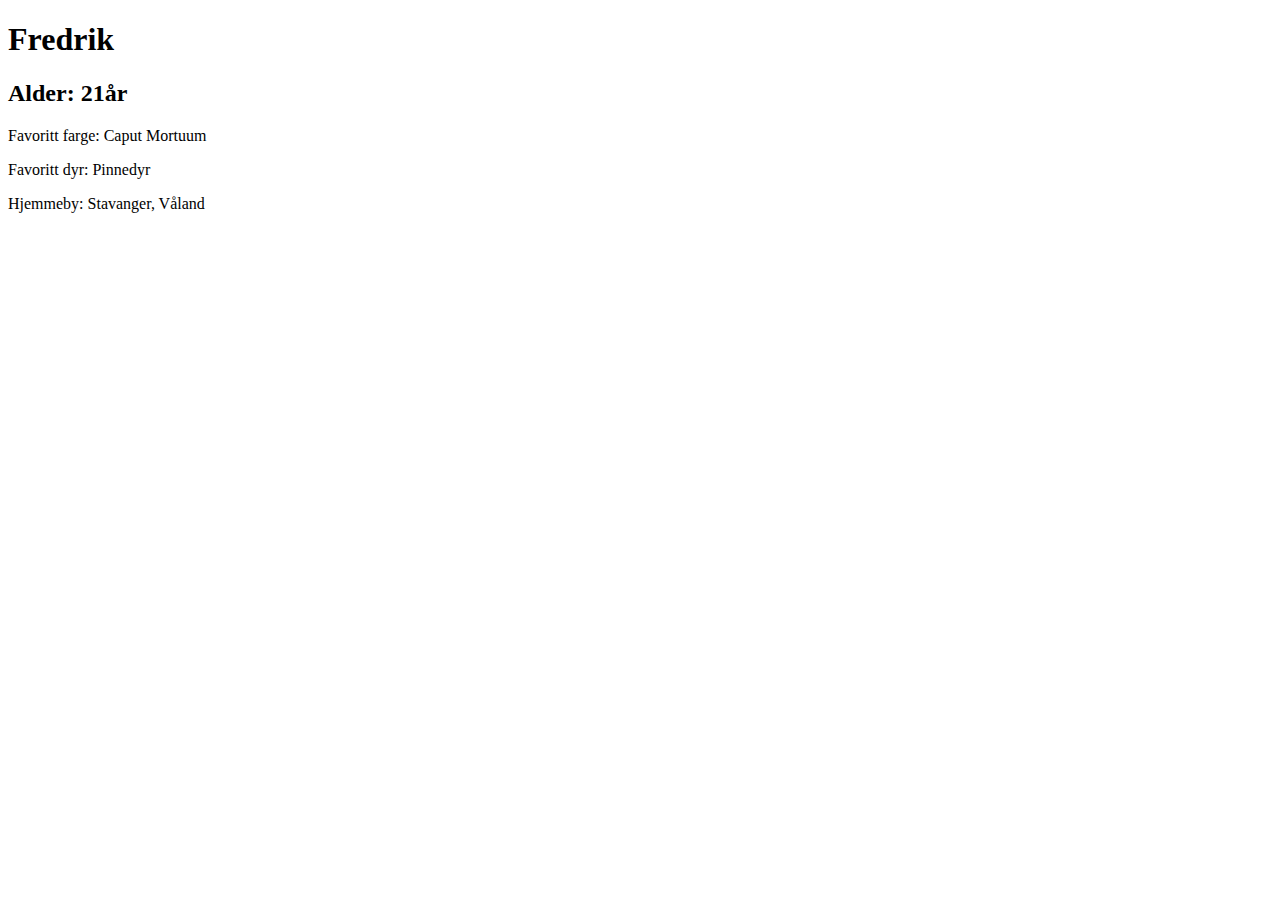
==== Fredrik.html @ d7c05e23 "Add files via upload" ====
<!DOCTYPE html>
<html lang="en">
<head>
    <meta charset="UTF-8">
    <meta name="viewport" content="width=device-width, initial-scale=1.0">
    <title>Fredrik</title>
    <script src="js/figures.js" defer></script>
    <script src="js/fredrik.js" defer></script>
</head>
<body>
    <h1>Fredrik</h1>
    <h2>Alder: 21år</h2>
    <p>Favoritt farge: Caput Mortuum</p>
    <p>Favoritt dyr: Pinnedyr</p>
    <p>Hjemmeby: Stavanger, Våland</p>

    <canvas id="canvas" width="720" height="400"></canvas>
    <svg id="svg" xmlns="http://www.w3.org/2000/svg"></svg>
</body>
</html>
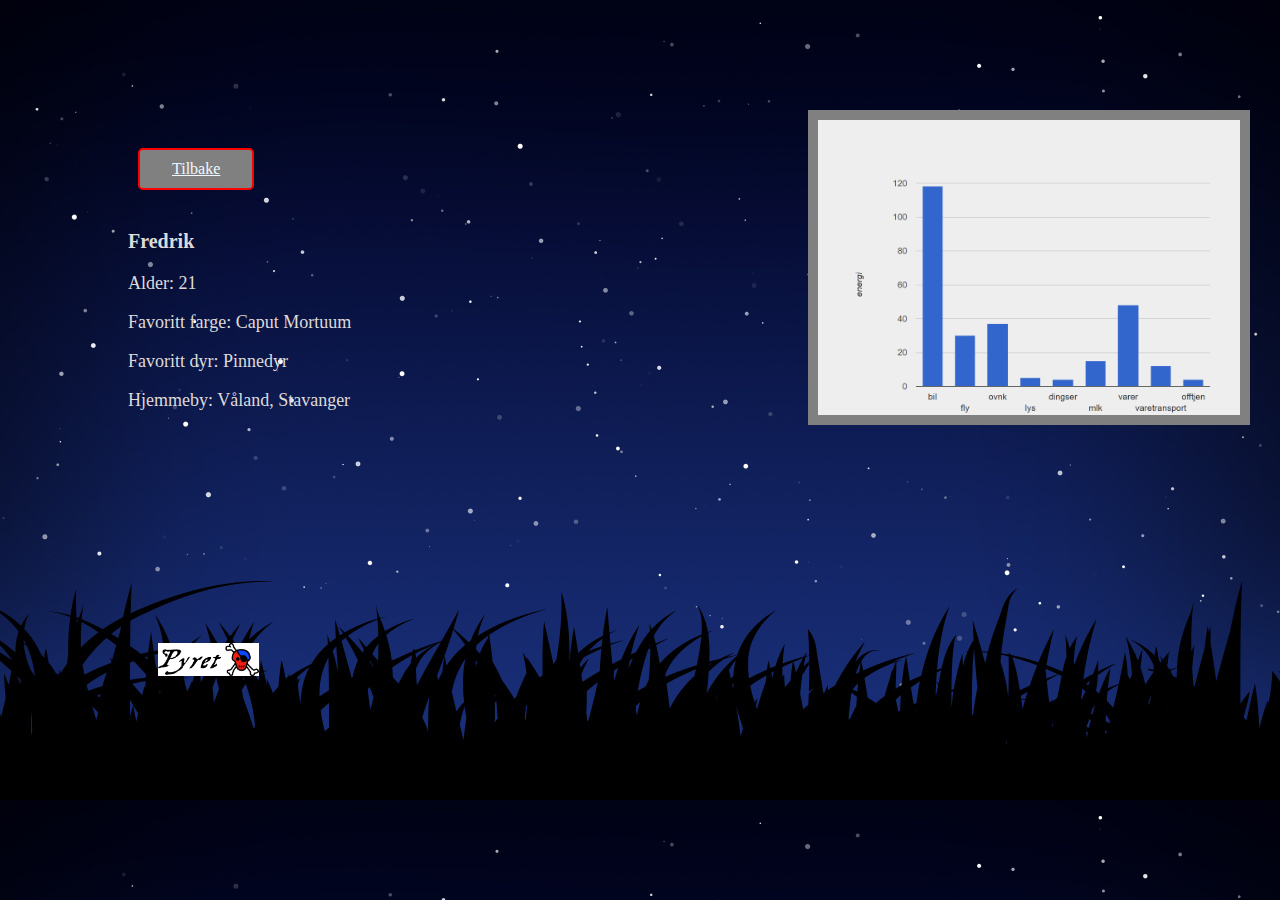
==== commit 782bea8a: "Update Fredrik.html" ====
--- a/Fredrik.html
+++ b/Fredrik.html
@@ -1,3 +1,4 @@
+
 <!DOCTYPE html>
 <html lang="en">
 <head>
@@ -6,15 +7,22 @@
     <title>Fredrik</title>
     <script src="js/figures.js" defer></script>
     <script src="js/fredrik.js" defer></script>
+    <link rel="stylesheet" href="CSS/2a.css">
 </head>
 <body>
-    <h1>Fredrik</h1>
-    <h2>Alder: 21år</h2>
+    <a href="index.html" button class="button1">Tilbake</a>
+
+    <p class ="name">Fredrik</p>
+    <p>Alder: 21</p>
     <p>Favoritt farge: Caput Mortuum</p>
     <p>Favoritt dyr: Pinnedyr</p>
-    <p>Hjemmeby: Stavanger, Våland</p>
+    <p>Hjemmeby: Våland, Stavanger</p>
 
-    <canvas id="canvas" width="720" height="400"></canvas>
+    <canvas id="canvas" width="350" height="200"></canvas>
     <svg id="svg" xmlns="http://www.w3.org/2000/svg"></svg>
+    <a href="https://github.com/Juliekog/IND-REPOSITORY/blob/main/Progoblig_3/Julie.arr">
+        <img src="images/pyret.png" alt="pyret">
+        <img src="images/Graf-med-bil.png" class="img2" alt="Graf-med-bil">
+    </a>
 </body>
 </html>--- a/CSS/2a.css
+++ b/CSS/2a.css
@@ -0,0 +1,101 @@
+
+  body {
+    
+    margin: auto;
+    width: auto;
+    padding: 10%;
+   
+    background-image: url("../images/background.jpg");
+
+    background-size: cover;
+
+  }
+  img { 
+    width: 10%;
+    height: auto;
+    object-fit: cover; 
+    float: left;
+    margin-right:  20px;
+    margin-left: 20px; 
+    margin-top: -10px; 
+    background-color: white;
+}
+.img2 { width: 33%;
+    height: auto;
+    object-fit: cover; 
+    float: right;
+    margin-right:  20px;
+    margin-left: 20px; 
+    margin-top: -10px;
+ position: absolute;
+ top: 120px;
+ right: 10px;
+ border: 10px solid gray;
+}
+.img3 {
+    
+    height: auto;
+    object-fit: cover;
+    float: none;
+    width: 25%;
+    background: none;
+    
+}
+#tab{
+    text-align: center;
+    position: absolute;
+}
+p {
+font-size: 18px;   /* Adjust the font size /
+color: #333;       / Adjust the text color /
+line-height: 1;   / Adjust the line height /
+margin-bottom: 20px; / Adjust the bottom margin */ 
+color: rgb(222, 218, 218);
+}
+
+.name {
+    font-weight: bold;
+    font-size: 20px;
+    margin-top: 40px;
+}
+
+a {
+display: block;
+margin-top: 20px;
+margin-left: 10px;
+clear: left;
+color: yellow;
+}
+.button1{
+    background-color: grey;
+    border: 2px solid red;
+    color: aliceblue;
+    padding: 10px 32px;
+    text-align: center;
+    display: inline-block;
+    font-size: 16px;
+    border-radius: 5px;
+}
+
+div {
+    display: flex;
+}
+.a2{
+    text-align: center;
+    border: 2px solid whitesmoke;
+    }
+    h1 {
+        text-align: center;
+        color: rgb(222, 218, 218);
+    }
+    
+/*width: 150px;
+        height: 150px;
+        object-fit: cover;
+        border-radius: 0px;
+        float: left;
+        margin-top: 20px;
+        margin-bottom: 20px;
+        margin-right:  10px;
+        margin-left: 20px;
+        position: relative;/*
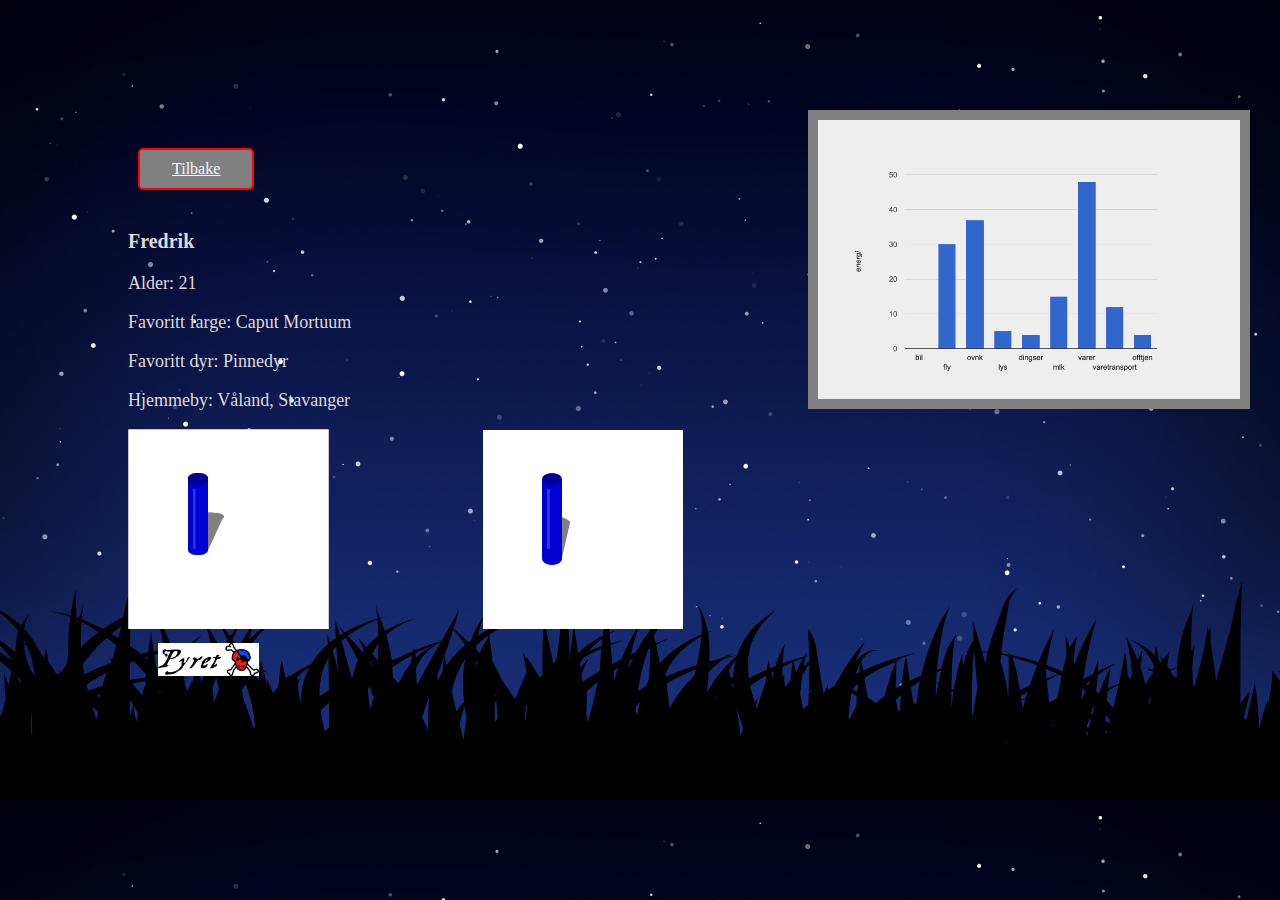
==== commit b77108ea: "Update Fredrik.html" ====
--- a/Fredrik.html
+++ b/Fredrik.html
@@ -22,7 +22,7 @@
     <svg id="svg" xmlns="http://www.w3.org/2000/svg"></svg>
     <a href="https://github.com/Juliekog/IND-REPOSITORY/blob/main/Progoblig_3/Julie.arr">
         <img src="images/pyret.png" alt="pyret">
-        <img src="images/Graf-med-bil.png" class="img2" alt="Graf-med-bil">
+        <img src="images/Tabell-uten-bil.png" class="img2" alt="Graf-med-bil">
     </a>
 </body>
 </html>--- a/CSS/2a.css
+++ b/CSS/2a.css
@@ -39,7 +39,16 @@
     float: none;
     width: 25%;
     background: none;
-    
+
+}
+.img4 {
+    height: auto;
+    width: 10%;
+    object-fit: cover;
+    float: left;
+    position: absolute;
+    bottom: 20px;
+    right: 260px;
 }
 #tab{
     text-align: center;
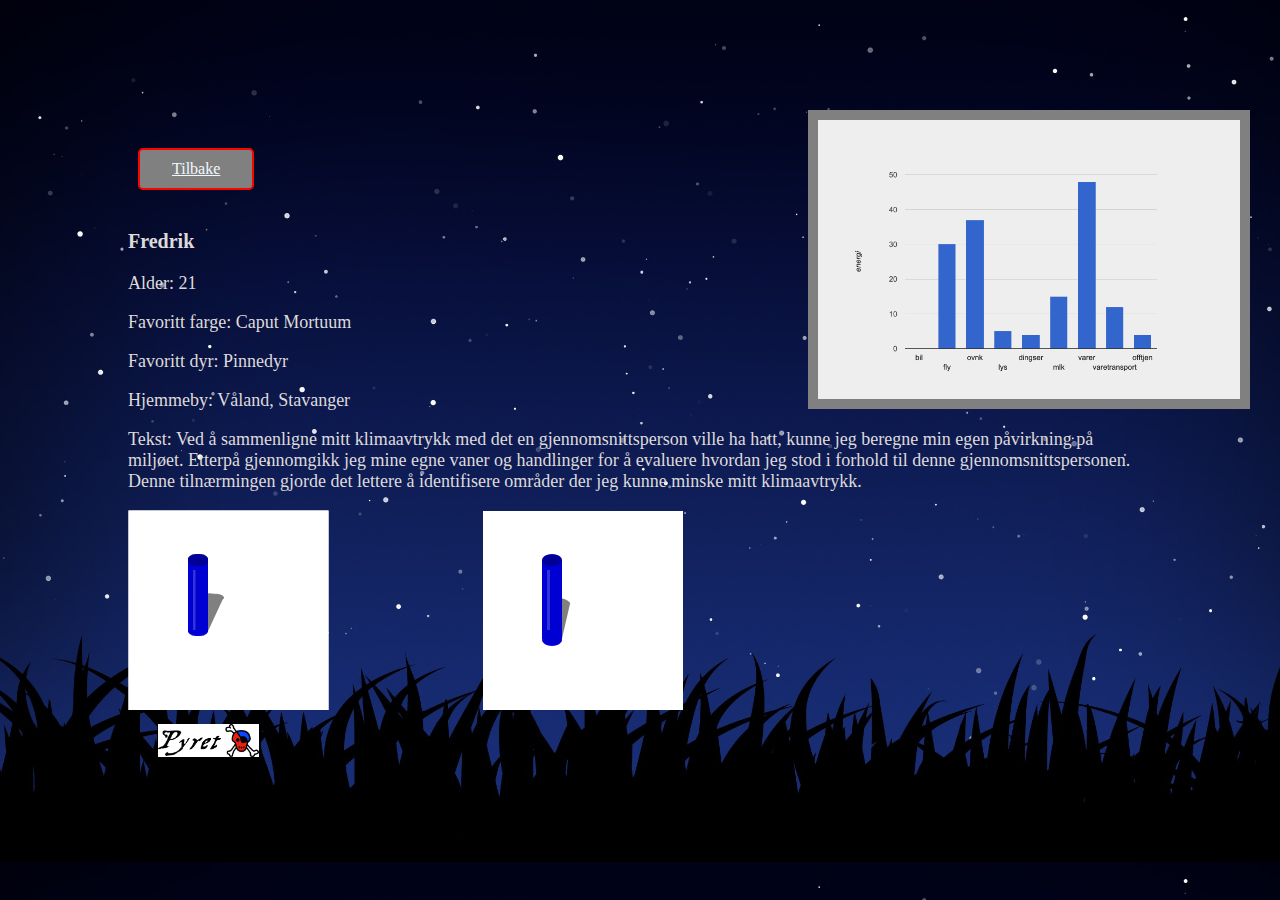
==== commit 1a2fb38b: "Update Fredrik.html" ====
--- a/Fredrik.html
+++ b/Fredrik.html
@@ -17,10 +17,12 @@
     <p>Favoritt farge: Caput Mortuum</p>
     <p>Favoritt dyr: Pinnedyr</p>
     <p>Hjemmeby: Våland, Stavanger</p>
+    <p>Tekst: Ved å sammenligne mitt klimaavtrykk med det en gjennomsnittsperson ville ha hatt, kunne jeg beregne min egen påvirkning på miljøet. Etterpå gjennomgikk jeg mine egne vaner og handlinger for å evaluere hvordan jeg stod i forhold til denne gjennomsnittspersonen. Denne tilnærmingen gjorde det lettere å identifisere områder der jeg kunne minske mitt klimaavtrykk.
+    </p>
 
     <canvas id="canvas" width="350" height="200"></canvas>
     <svg id="svg" xmlns="http://www.w3.org/2000/svg"></svg>
-    <a href="https://github.com/Juliekog/IND-REPOSITORY/blob/main/Progoblig_3/Julie.arr">
+    <a href=https://github.com/FredrikHusebruh/ProsjektOb03.git>
         <img src="images/pyret.png" alt="pyret">
         <img src="images/Tabell-uten-bil.png" class="img2" alt="Graf-med-bil">
     </a>
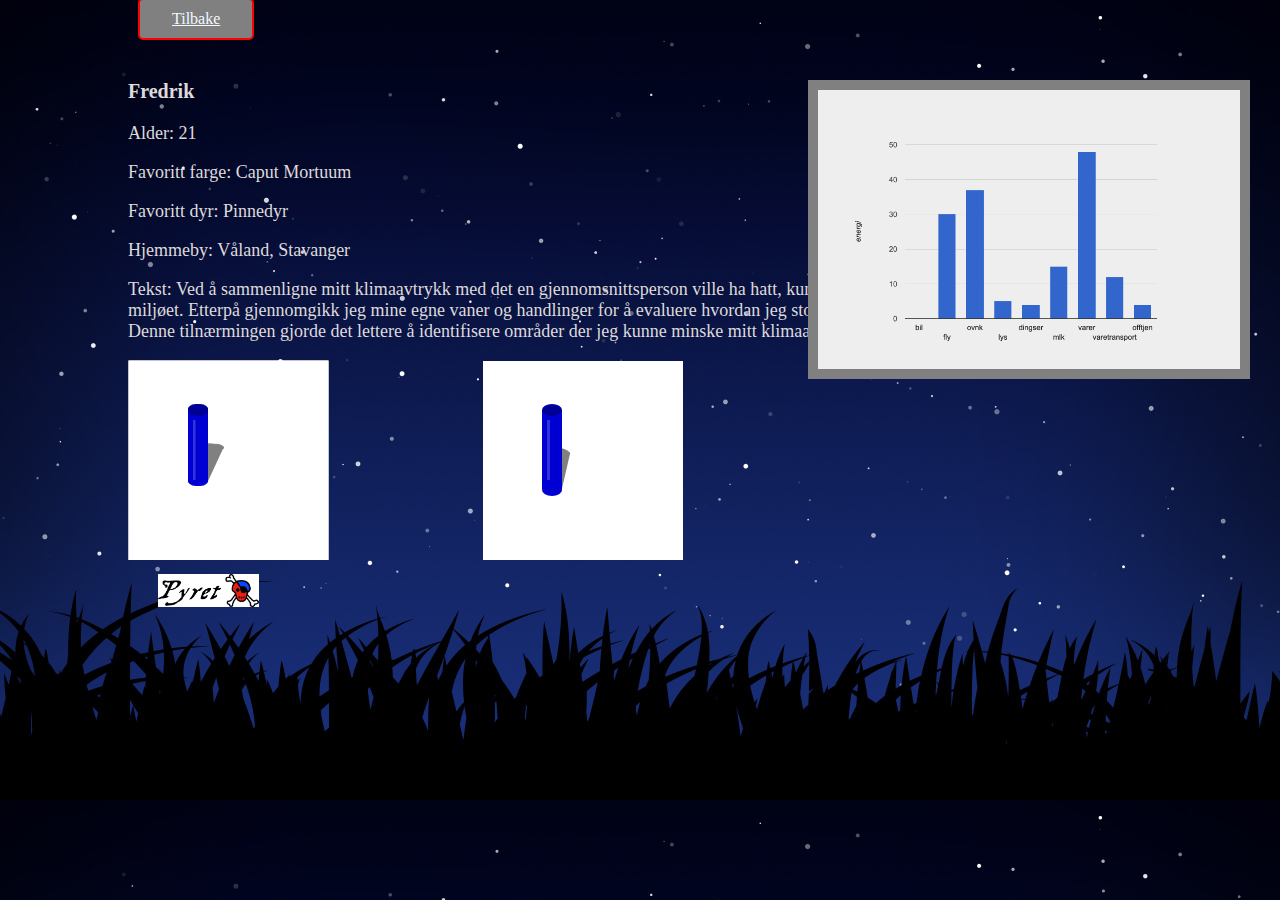
==== commit c15a50ba: "Update Fredrik.html" ====
--- a/Fredrik.html
+++ b/Fredrik.html
@@ -1,30 +1,30 @@
-
-<!DOCTYPE html>
-<html lang="en">
-<head>
-    <meta charset="UTF-8">
-    <meta name="viewport" content="width=device-width, initial-scale=1.0">
-    <title>Fredrik</title>
-    <script src="js/figures.js" defer></script>
-    <script src="js/fredrik.js" defer></script>
-    <link rel="stylesheet" href="CSS/2a.css">
-</head>
-<body>
-    <a href="index.html" button class="button1">Tilbake</a>
-
-    <p class ="name">Fredrik</p>
-    <p>Alder: 21</p>
-    <p>Favoritt farge: Caput Mortuum</p>
-    <p>Favoritt dyr: Pinnedyr</p>
-    <p>Hjemmeby: Våland, Stavanger</p>
-    <p>Tekst: Ved å sammenligne mitt klimaavtrykk med det en gjennomsnittsperson ville ha hatt, kunne jeg beregne min egen påvirkning på miljøet. Etterpå gjennomgikk jeg mine egne vaner og handlinger for å evaluere hvordan jeg stod i forhold til denne gjennomsnittspersonen. Denne tilnærmingen gjorde det lettere å identifisere områder der jeg kunne minske mitt klimaavtrykk.
-    </p>
-
-    <canvas id="canvas" width="350" height="200"></canvas>
-    <svg id="svg" xmlns="http://www.w3.org/2000/svg"></svg>
-    <a href=https://github.com/FredrikHusebruh/ProsjektOb03.git>
-        <img src="images/pyret.png" alt="pyret">
-        <img src="images/Tabell-uten-bil.png" class="img2" alt="Graf-med-bil">
-    </a>
-</body>
+
+<!DOCTYPE html>
+<html lang="en">
+<head>
+    <meta charset="UTF-8">
+    <meta name="viewport" content="width=device-width, initial-scale=1.0">
+    <title>Fredrik</title>
+    <script src="js/figures.js" defer></script>
+    <script src="js/fredrik.js" defer></script>
+    <link rel="stylesheet" href="CSS/2a.css">
+</head>
+<body>
+    <a href="index.html" button class="button1">Tilbake</a>
+
+    <p class ="name">Fredrik</p>
+    <p>Alder: 21</p>
+    <p>Favoritt farge: Caput Mortuum</p>
+    <p>Favoritt dyr: Pinnedyr</p>
+    <p>Hjemmeby: Våland, Stavanger</p>
+    <p>Tekst: Ved å sammenligne mitt klimaavtrykk med det en gjennomsnittsperson ville ha hatt, kunne jeg beregne min egen påvirkning på miljøet. Etterpå gjennomgikk jeg mine egne vaner og handlinger for å evaluere hvordan jeg stod i forhold til denne gjennomsnittspersonen. Denne tilnærmingen gjorde det lettere å identifisere områder der jeg kunne minske mitt klimaavtrykk.
+    </p>
+
+    <canvas id="canvas" width="350" height="200"></canvas>
+    <svg id="svg" xmlns="http://www.w3.org/2000/svg"></svg>
+    <a href=https://github.com/FredrikHusebruh/ProsjektOb03.git>
+        <img src="images/pyret.png" alt="pyret">
+        <img src="images/Tabell-uten-bil.png" class="img2" alt="Graf-med-bil">
+    </a>
+</body>
 </html>--- a/CSS/2a.css
+++ b/CSS/2a.css
@@ -2,6 +2,7 @@
   body {
     
     margin: auto;
+    margin-top: -150px; 
     width: auto;
     padding: 10%;
    
@@ -28,7 +29,7 @@
     margin-left: 20px; 
     margin-top: -10px;
  position: absolute;
- top: 120px;
+ top: 90px;
  right: 10px;
  border: 10px solid gray;
 }
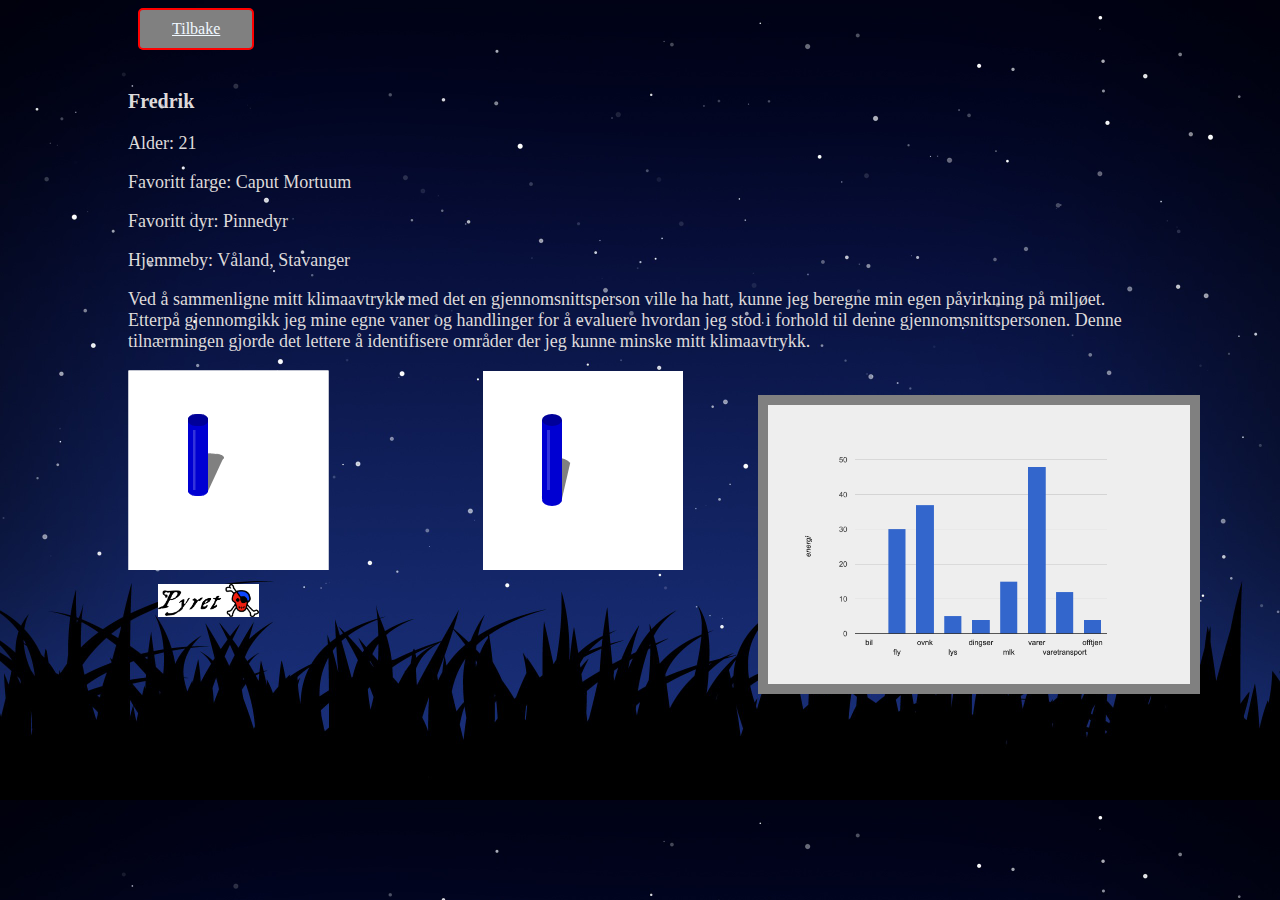
==== commit c81522a0: "Update Fredrik.html" ====
--- a/Fredrik.html
+++ b/Fredrik.html
@@ -17,7 +17,7 @@
     <p>Favoritt farge: Caput Mortuum</p>
     <p>Favoritt dyr: Pinnedyr</p>
     <p>Hjemmeby: Våland, Stavanger</p>
-    <p>Tekst: Ved å sammenligne mitt klimaavtrykk med det en gjennomsnittsperson ville ha hatt, kunne jeg beregne min egen påvirkning på miljøet. Etterpå gjennomgikk jeg mine egne vaner og handlinger for å evaluere hvordan jeg stod i forhold til denne gjennomsnittspersonen. Denne tilnærmingen gjorde det lettere å identifisere områder der jeg kunne minske mitt klimaavtrykk.
+    <p> Ved å sammenligne mitt klimaavtrykk med det en gjennomsnittsperson ville ha hatt, kunne jeg beregne min egen påvirkning på miljøet. Etterpå gjennomgikk jeg mine egne vaner og handlinger for å evaluere hvordan jeg stod i forhold til denne gjennomsnittspersonen. Denne tilnærmingen gjorde det lettere å identifisere områder der jeg kunne minske mitt klimaavtrykk.
     </p>
 
     <canvas id="canvas" width="350" height="200"></canvas>
--- a/CSS/2a.css
+++ b/CSS/2a.css
@@ -2,7 +2,7 @@
   body {
     
     margin: auto;
-    margin-top: -150px; 
+    margin-top: -140px;
     width: auto;
     padding: 10%;
    
@@ -25,9 +25,9 @@
     height: auto;
     object-fit: cover; 
     float: right;
-    margin-right:  20px;
+    margin-right:  70px;
     margin-left: 20px; 
-    margin-top: -10px;
+    margin-top: 305px;
  position: absolute;
  top: 90px;
  right: 10px;
@@ -49,7 +49,7 @@
     float: left;
     position: absolute;
     bottom: 20px;
-    right: 260px;
+    right: 350px;
 }
 #tab{
     text-align: center;
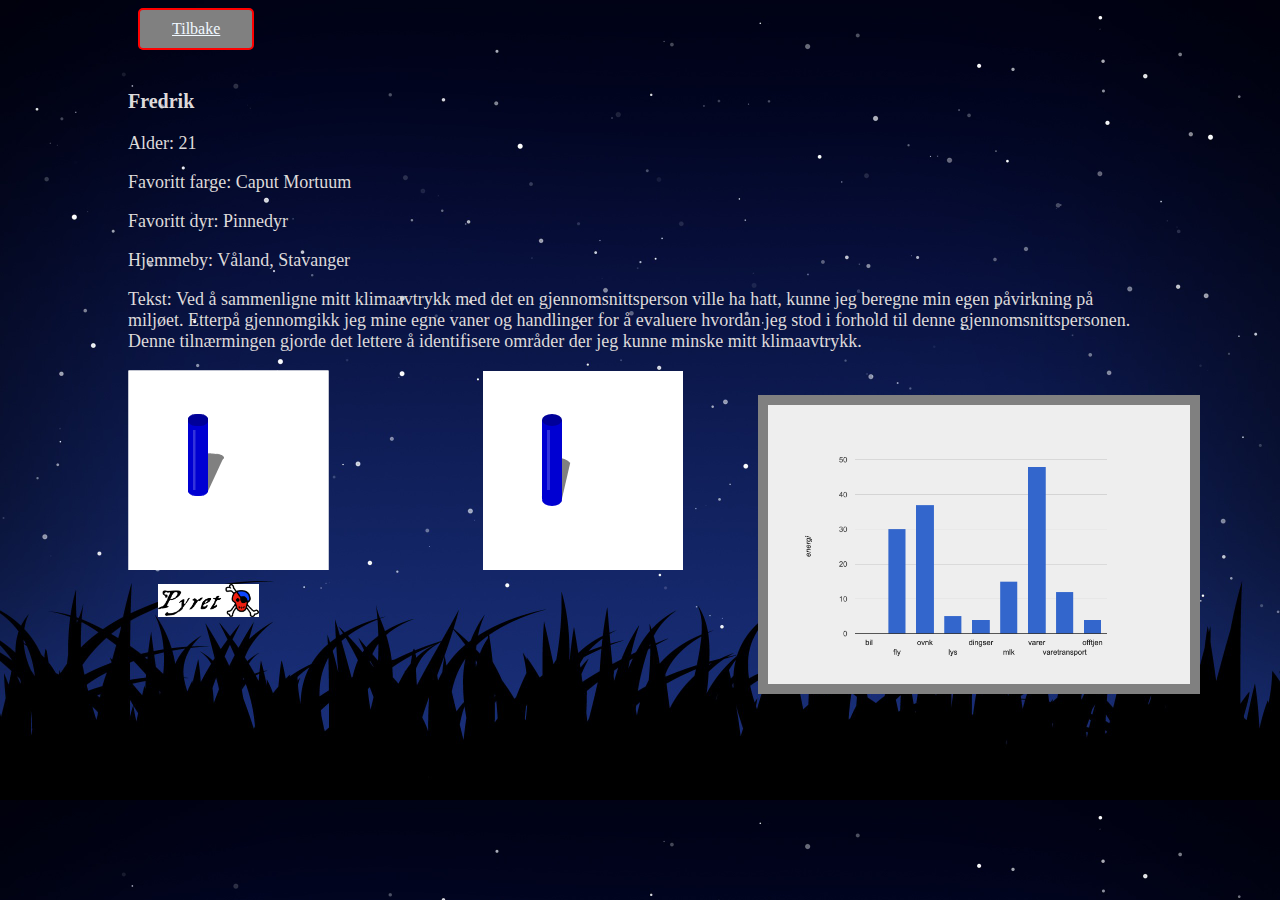
==== commit 633d96a6: "Update Fredrik.html" ====
--- a/Fredrik.html
+++ b/Fredrik.html
@@ -17,7 +17,7 @@
     <p>Favoritt farge: Caput Mortuum</p>
     <p>Favoritt dyr: Pinnedyr</p>
     <p>Hjemmeby: Våland, Stavanger</p>
-    <p> Ved å sammenligne mitt klimaavtrykk med det en gjennomsnittsperson ville ha hatt, kunne jeg beregne min egen påvirkning på miljøet. Etterpå gjennomgikk jeg mine egne vaner og handlinger for å evaluere hvordan jeg stod i forhold til denne gjennomsnittspersonen. Denne tilnærmingen gjorde det lettere å identifisere områder der jeg kunne minske mitt klimaavtrykk.
+    <p>Tekst: Ved å sammenligne mitt klimaavtrykk med det en gjennomsnittsperson ville ha hatt, kunne jeg beregne min egen påvirkning på miljøet. Etterpå gjennomgikk jeg mine egne vaner og handlinger for å evaluere hvordan jeg stod i forhold til denne gjennomsnittspersonen. Denne tilnærmingen gjorde det lettere å identifisere områder der jeg kunne minske mitt klimaavtrykk.
     </p>
 
     <canvas id="canvas" width="350" height="200"></canvas>
--- a/CSS/2a.css
+++ b/CSS/2a.css
@@ -49,7 +49,7 @@
     float: left;
     position: absolute;
     bottom: 20px;
-    right: 350px;
+    right: 250px;
 }
 #tab{
     text-align: center;
